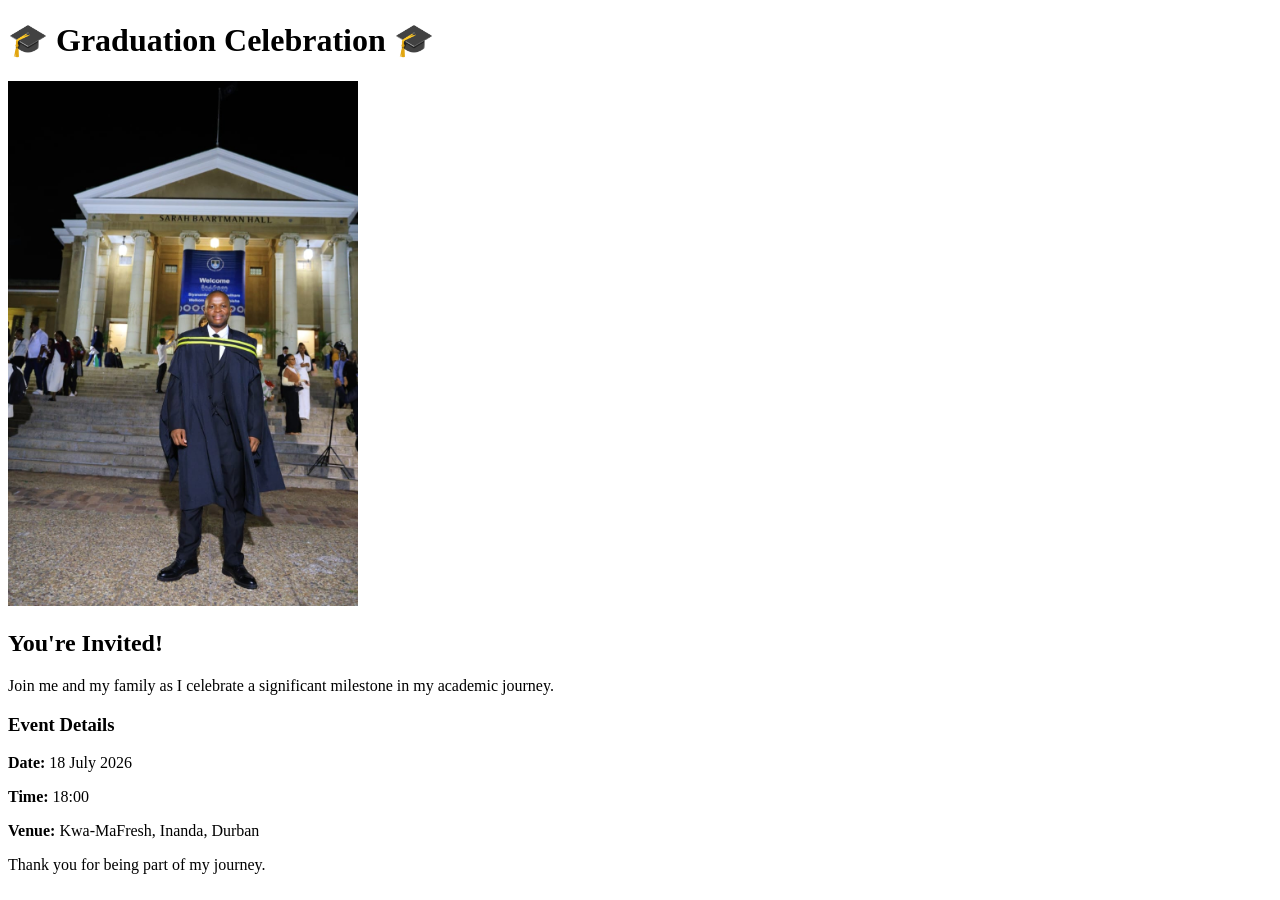
==== index.html @ f41531ff "Add graduation invitation page content" ====
<!DOCTYPE html>
<html lang="en">

<head>
    <!-- Website information and settings -->
    <meta charset="UTF-8">
    <meta name="viewport" content="width=device-width, initial-scale=1.0">

    <!-- Website title shown in browser tab -->
    <title>Ndabezinhle's Graduation Celebration</title>

    <!-- Link to CSS styling file -->
    <link rel="stylesheet" href="portfolio.css">
</head>

<body>

    <!-- Main page heading -->
    <h1>🎓 Graduation Celebration 🎓</h1>

    <!-- Graduation photograph -->
    <img src="graduation-photo.jpg" alt="Graduation Photo" width="350">

    <!-- Invitation message -->
    <h2>You're Invited!</h2>

    <!-- Welcome paragraph -->
    <p>
        Join me and my family as I celebrate a significant milestone in my academic journey.
    </p>

    <!-- Event details section -->
    <h3>Event Details</h3>

    <p><strong>Date:</strong> 18 July 2026</p>
    <p><strong>Time:</strong> 18:00</p>
    <p><strong>Venue:</strong> Kwa-MaFresh, Inanda, Durban</p>

    <!-- Closing thank-you message -->
    <p>
        Thank you for being part of my journey.
    </p>

</body>

</html>
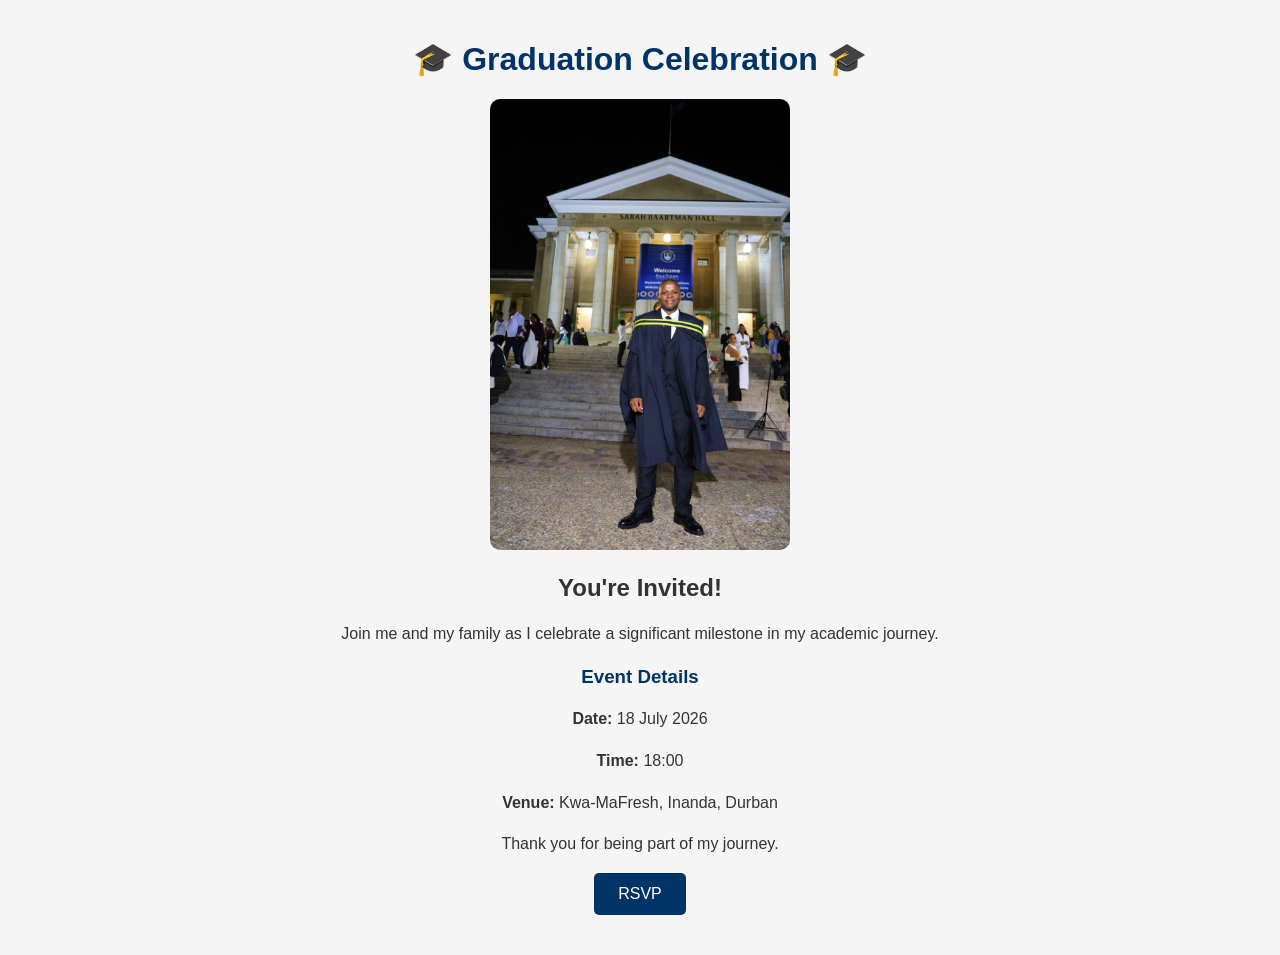
==== commit b370f010: "Add RSVP button to invitation page" ====
--- a/index.html
+++ b/index.html
@@ -41,6 +41,9 @@
         Thank you for being part of my journey.
     </p>
 
+    <!-- RSVP button -->
+    <button>RSVP</button>
+
 </body>
 
 </html>
--- a/portfolio.css
+++ b/portfolio.css
@@ -0,0 +1,45 @@
+/* Style the entire page */
+body {
+    font-family: Arial, sans-serif;
+    background-color:#f5f5f5;
+    text-align: center;
+    margin: 40px;
+    color: #333333;
+}
+
+/* Main heading */
+h1 {
+    color: #003366;
+}
+
+/* Graduation photo */
+img {
+    width: 300px;
+    height: auto;
+    border-radius: 10px;
+}
+
+/* Event details heading */
+h3 {
+    color: #003366;
+}
+
+/* Paragraph spacing */
+p {
+    line-height: 1.6;
+}
+
+/* RSVP button */
+button {
+    background-color: #003366;
+    color: white;
+    border: none;
+    padding: 12px 24px;
+    font-size: 16px;
+    border-radius: 5px;
+    cursor: pointer;
+}
+
+button:hover {
+    opacity: 0.9;
+}
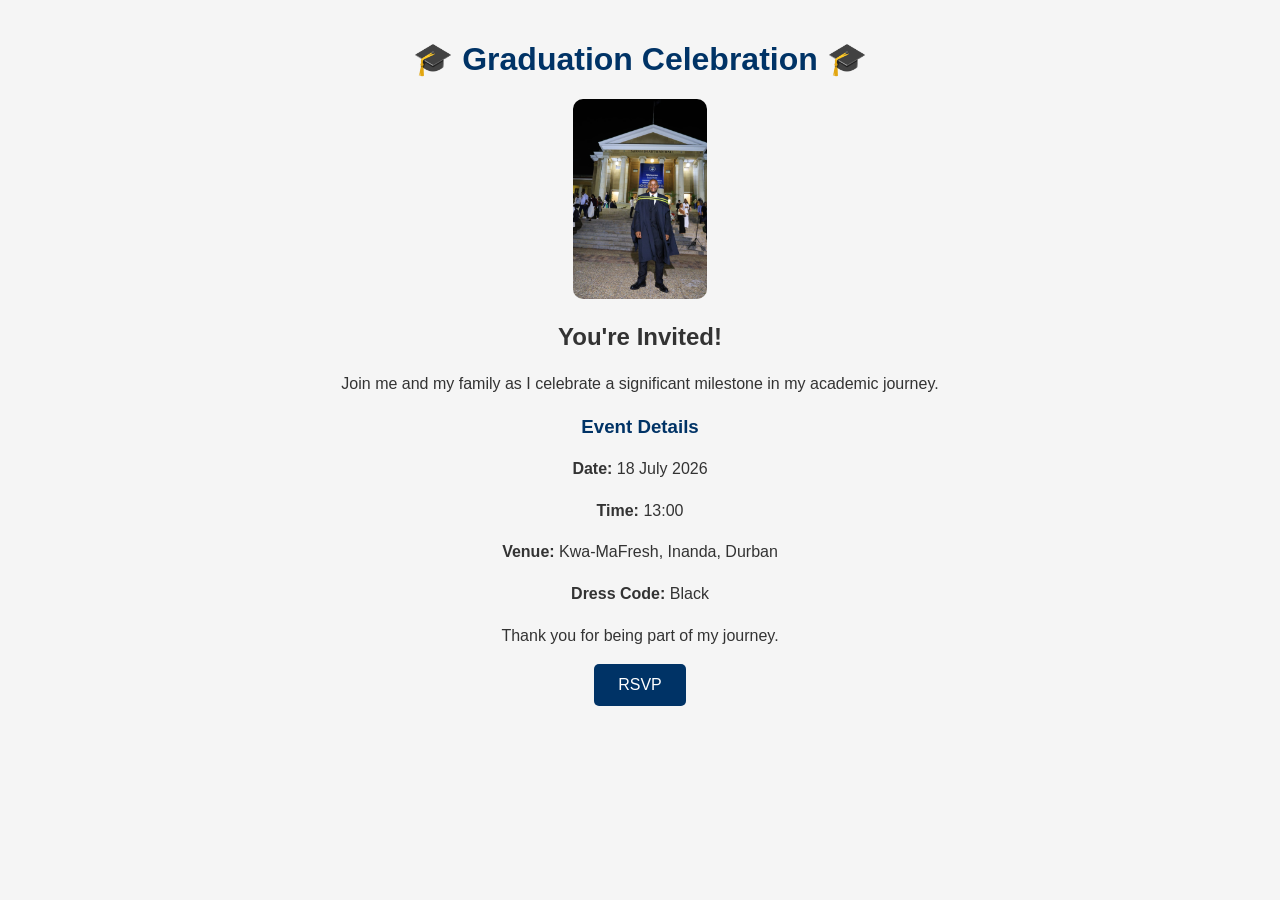
==== commit 9538cf29: "Update index.html" ====
--- a/index.html
+++ b/index.html
@@ -33,17 +33,19 @@
     <h3>Event Details</h3>
 
     <p><strong>Date:</strong> 18 July 2026</p>
-    <p><strong>Time:</strong> 18:00</p>
+    <p><strong>Time:</strong> 13:00</p>
     <p><strong>Venue:</strong> Kwa-MaFresh, Inanda, Durban</p>
+    <p><strong>Dress Code:</strong> Black </p>
 
     <!-- Closing thank-you message -->
     <p>
         Thank you for being part of my journey.
     </p>
 
-    <!-- RSVP button -->
+    <a href="rsvp.html">
     <button>RSVP</button>
+    </a>
 
 </body>
 
-</html>+</html>
--- a/portfolio.css
+++ b/portfolio.css
@@ -14,8 +14,8 @@
 
 /* Graduation photo */
 img {
-    width: 300px;
-    height: auto;
+    height: 200px;
+    width: auto;
     border-radius: 10px;
 }
 
@@ -42,4 +42,20 @@
 
 button:hover {
     opacity: 0.9;
-}+}
+
+/* RSVP form */
+form {
+    margin-top: 20px;
+}
+
+label {
+    font-weight: bold;
+}
+
+input,
+select {
+    width: 250px;
+    padding: 8px;
+    margin-top: 5px;
+}
